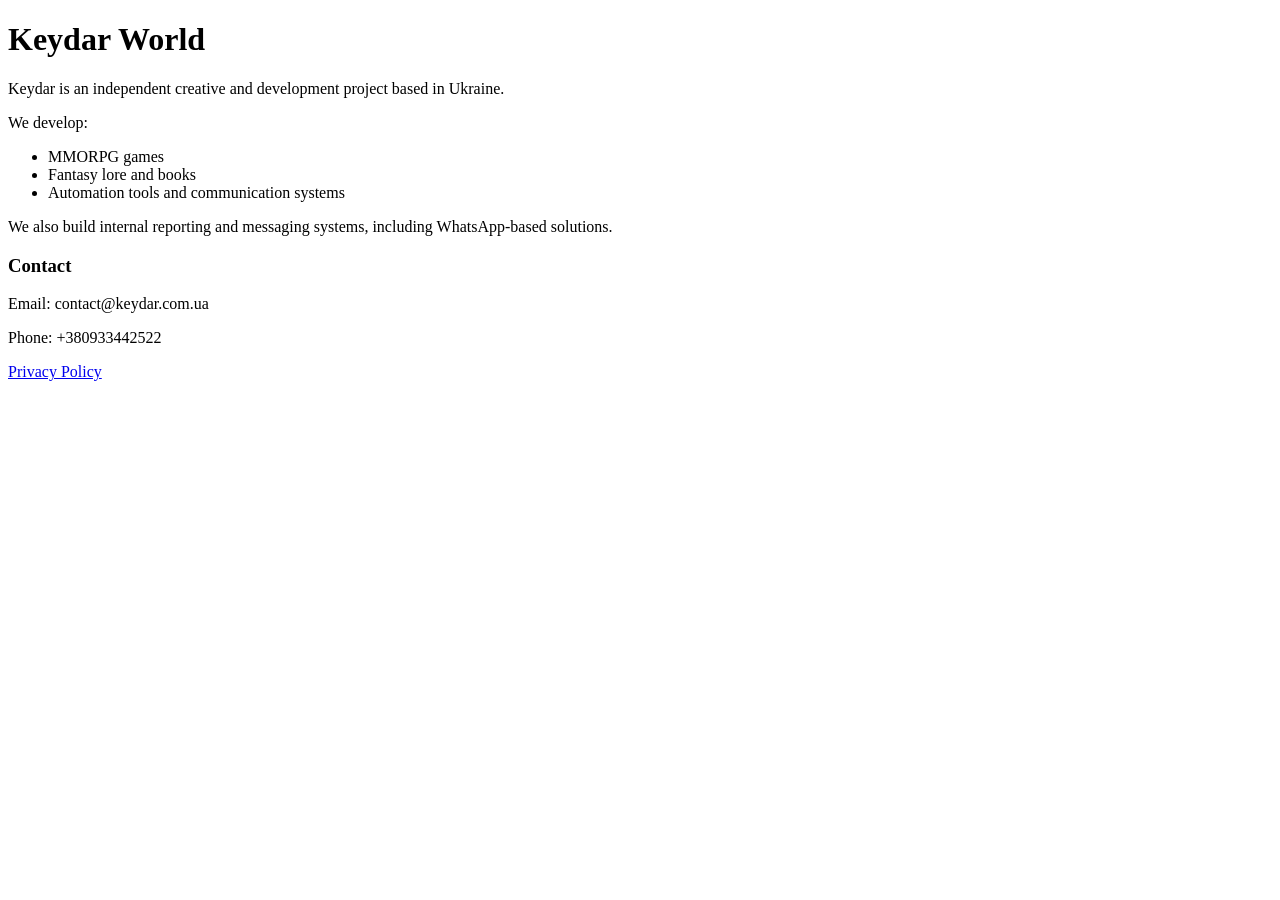
==== index.html @ 36c3d40e "Update index.html add facebook verification" ====
<!DOCTYPE html>
<html>
<head>
  <title>Keydar World</title>
  <meta charset="UTF-8">

  <!-- Facebook Domain Verification -->
  <meta name="facebook-domain-verification" content="0sout8etpsja2fd0kh8x1mv5gqb30a" />

</head>
<body>
  <h1>Keydar World</h1>

  <p>
    Keydar is an independent creative and development project based in Ukraine.
  </p>

  <p>
    We develop:
    <ul>
      <li>MMORPG games</li>
      <li>Fantasy lore and books</li>
      <li>Automation tools and communication systems</li>
    </ul>
  </p>

  <p>
    We also build internal reporting and messaging systems,
    including WhatsApp-based solutions.
  </p>

  <h3>Contact</h3>
  <p>Email: contact@keydar.com.ua</p>
  <p>Phone: +380933442522</p>

  <p><a href="/privacy.html">Privacy Policy</a></p>
</body>
</html>
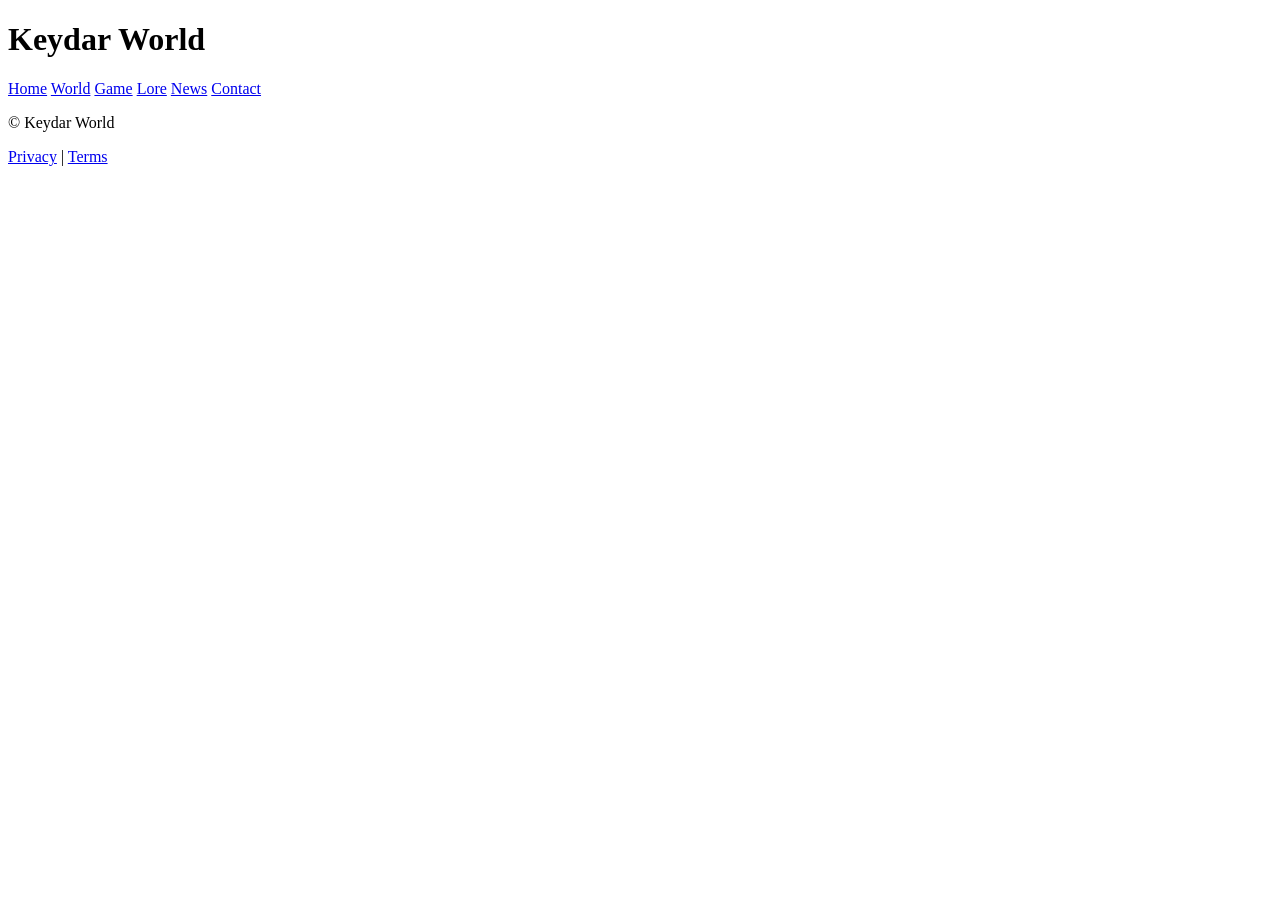
==== commit c09cd429: "Update index.html feat: add navigation menu and Meta domain verification  - Added facebook-domain-" ====
--- a/index.html
+++ b/index.html
@@ -3,36 +3,36 @@
 <head>
   <title>Keydar World</title>
   <meta charset="UTF-8">
+  <meta name="viewport" content="width=device-width, initial-scale=1.0">
 
-  <!-- Facebook Domain Verification -->
+  <!-- Meta verification -->
   <meta name="facebook-domain-verification" content="0sout8etpsja2fd0kh8x1mv5gqb30a" />
 
+  <link rel="stylesheet" href="/css/style.css">
 </head>
 <body>
-  <h1>Keydar World</h1>
 
-  <p>
-    Keydar is an independent creative and development project based in Ukraine.
-  </p>
+  <header>
+    <h1>Keydar World</h1>
+    <nav>
+      <a href="/">Home</a>
+      <a href="/world.html">World</a>
+      <a href="/game.html">Game</a>
+      <a href="/lore.html">Lore</a>
+      <a href="/news.html">News</a>
+      <a href="/contact.html">Contact</a>
+    </nav>
+  </header>
 
-  <p>
-    We develop:
-    <ul>
-      <li>MMORPG games</li>
-      <li>Fantasy lore and books</li>
-      <li>Automation tools and communication systems</li>
-    </ul>
-  </p>
+  <main>
+    <!-- КОНТЕНТ СТОРІНКИ -->
+  </main>
 
-  <p>
-    We also build internal reporting and messaging systems,
-    including WhatsApp-based solutions.
-  </p>
+  <footer>
+    <p>© Keydar World</p>
+    <a href="/privacy.html">Privacy</a> |
+    <a href="/terms.html">Terms</a>
+  </footer>
 
-  <h3>Contact</h3>
-  <p>Email: contact@keydar.com.ua</p>
-  <p>Phone: +380933442522</p>
-
-  <p><a href="/privacy.html">Privacy Policy</a></p>
 </body>
 </html>
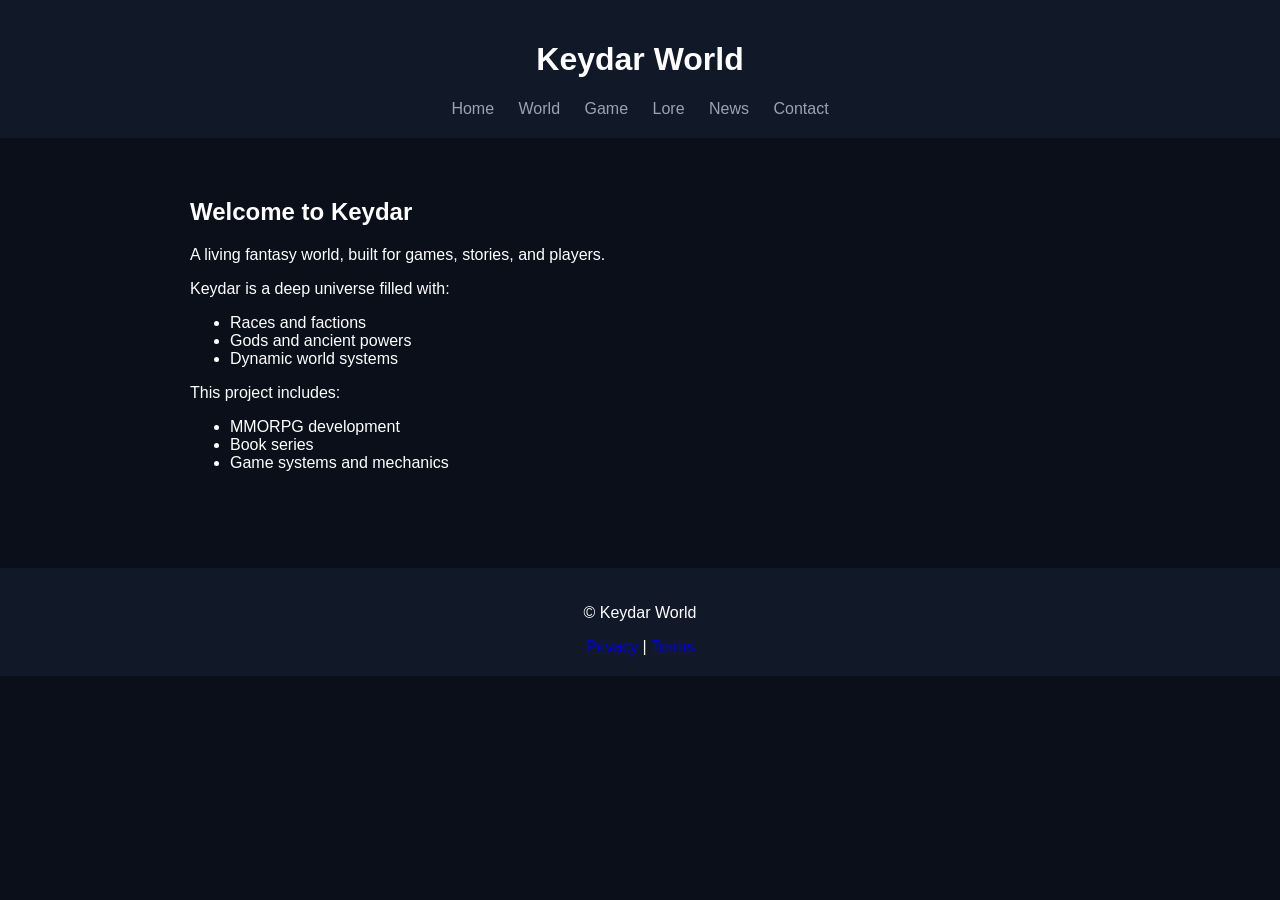
==== commit c807d857: "Update index.html added content to index hmtl" ====
--- a/index.html
+++ b/index.html
@@ -25,7 +25,31 @@
   </header>
 
   <main>
-    <!-- КОНТЕНТ СТОРІНКИ -->
+    <h2>Welcome to Keydar</h2>
+
+<p>
+A living fantasy world, built for games, stories, and players.
+</p>
+
+<p>
+Keydar is a deep universe filled with:
+</p>
+
+<ul>
+  <li>Races and factions</li>
+  <li>Gods and ancient powers</li>
+  <li>Dynamic world systems</li>
+</ul>
+
+<p>
+This project includes:
+</p>
+
+<ul>
+  <li>MMORPG development</li>
+  <li>Book series</li>
+  <li>Game systems and mechanics</li>
+</ul>
   </main>
 
   <footer>
--- a/css/style.css
+++ b/css/style.css
@@ -0,0 +1,35 @@
+body {
+  margin: 0;
+  font-family: Arial, sans-serif;
+  background: #0b0f1a;
+  color: #ffffff;
+}
+
+header {
+  background: #111827;
+  padding: 20px;
+  text-align: center;
+}
+
+nav a {
+  margin: 0 10px;
+  color: #9ca3af;
+  text-decoration: none;
+}
+
+nav a:hover {
+  color: #ffffff;
+}
+
+main {
+  padding: 40px;
+  max-width: 900px;
+  margin: auto;
+}
+
+footer {
+  background: #111827;
+  text-align: center;
+  padding: 20px;
+  margin-top: 40px;
+}
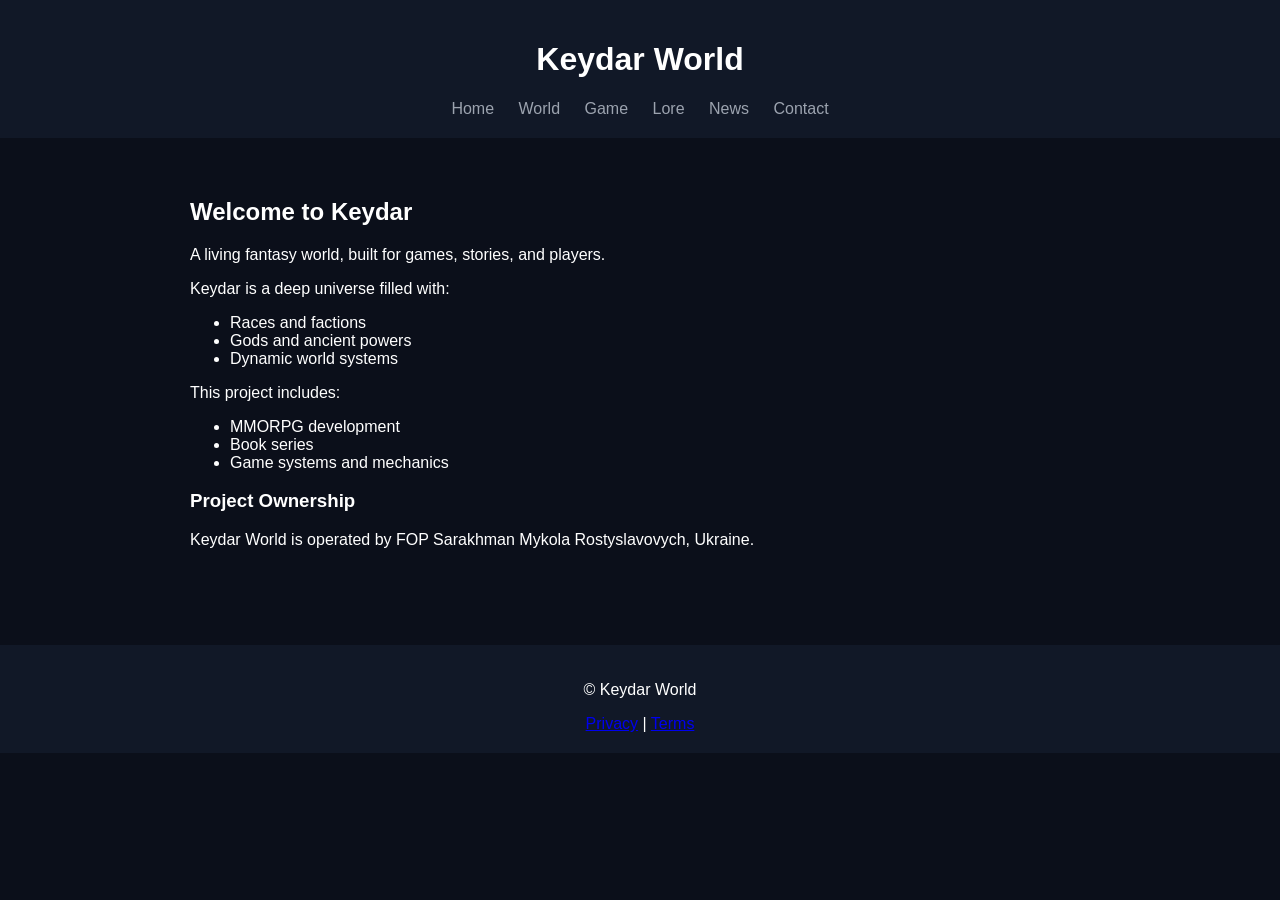
==== commit 190c8214: "Update index.html" ====
--- a/index.html
+++ b/index.html
@@ -50,6 +50,12 @@
   <li>Book series</li>
   <li>Game systems and mechanics</li>
 </ul>
+
+    <h3>Project Ownership</h3>
+
+<p>
+Keydar World is operated by FOP Sarakhman Mykola Rostyslavovych, Ukraine.
+</p>
   </main>
 
   <footer>
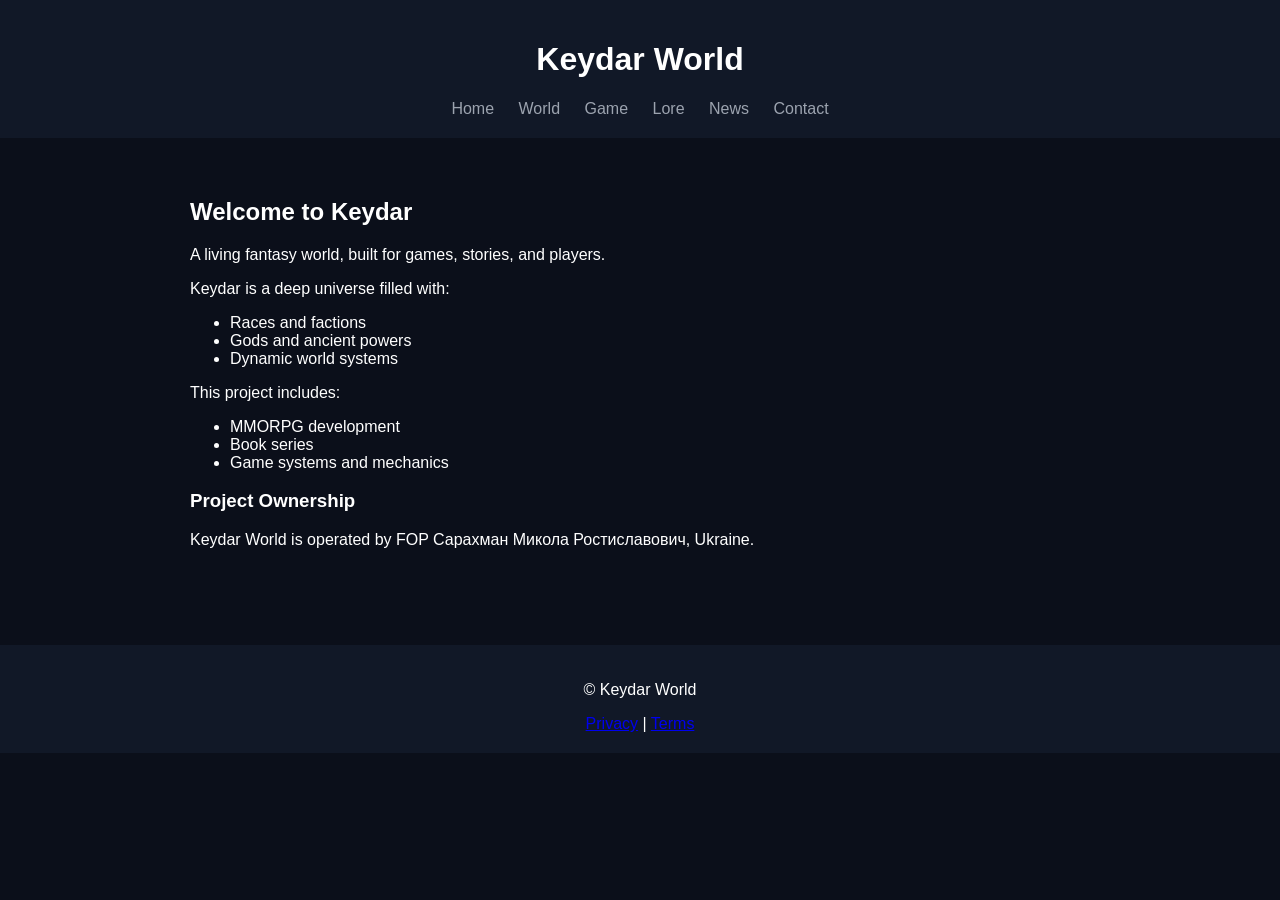
==== commit 60eea380: "Update index.html" ====
--- a/index.html
+++ b/index.html
@@ -54,7 +54,7 @@
     <h3>Project Ownership</h3>
 
 <p>
-Keydar World is operated by FOP Sarakhman Mykola Rostyslavovych, Ukraine.
+Keydar World is operated by FOP Сарахман Микола Ростиславович, Ukraine.
 </p>
   </main>
 
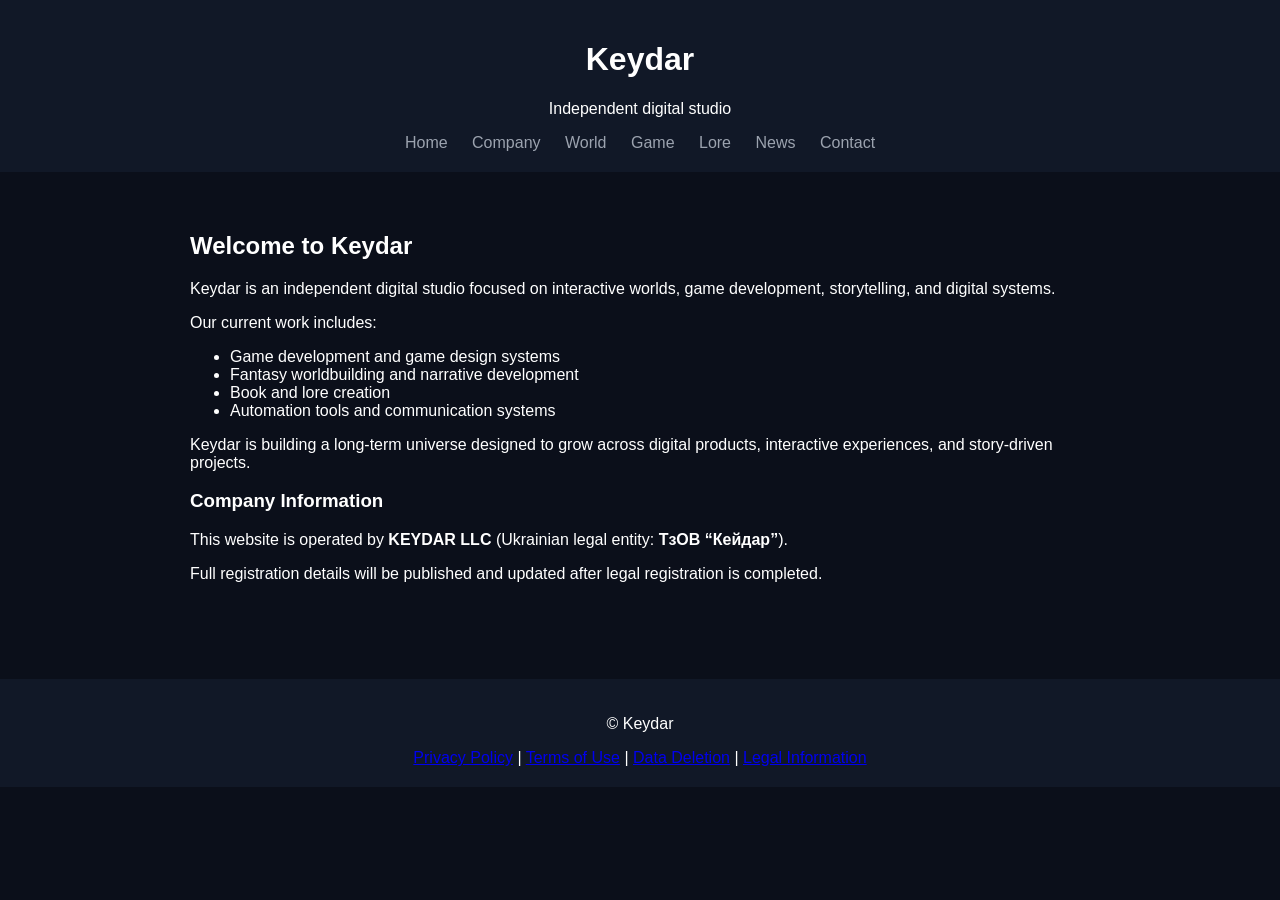
==== commit 6fdf5439: "Update index.html refactoring for company type" ====
--- a/index.html
+++ b/index.html
@@ -1,9 +1,10 @@
 <!DOCTYPE html>
-<html>
+<html lang="en">
 <head>
-  <title>Keydar World</title>
+  <title>Keydar | Interactive Worlds, Games, and Digital Systems</title>
   <meta charset="UTF-8">
   <meta name="viewport" content="width=device-width, initial-scale=1.0">
+  <meta name="description" content="Keydar is an independent digital studio focused on game development, interactive storytelling, and digital systems.">
 
   <!-- Meta verification -->
   <meta name="facebook-domain-verification" content="0sout8etpsja2fd0kh8x1mv5gqb30a" />
@@ -13,9 +14,11 @@
 <body>
 
   <header>
-    <h1>Keydar World</h1>
+    <h1>Keydar</h1>
+    <p class="tagline">Independent digital studio</p>
     <nav>
       <a href="/">Home</a>
+      <a href="/company.html">Company</a>
       <a href="/world.html">World</a>
       <a href="/game.html">Game</a>
       <a href="/lore.html">Lore</a>
@@ -27,41 +30,45 @@
   <main>
     <h2>Welcome to Keydar</h2>
 
-<p>
-A living fantasy world, built for games, stories, and players.
-</p>
+    <p>
+      Keydar is an independent digital studio focused on interactive worlds, game development,
+      storytelling, and digital systems.
+    </p>
 
-<p>
-Keydar is a deep universe filled with:
-</p>
+    <p>
+      Our current work includes:
+    </p>
 
-<ul>
-  <li>Races and factions</li>
-  <li>Gods and ancient powers</li>
-  <li>Dynamic world systems</li>
-</ul>
+    <ul>
+      <li>Game development and game design systems</li>
+      <li>Fantasy worldbuilding and narrative development</li>
+      <li>Book and lore creation</li>
+      <li>Automation tools and communication systems</li>
+    </ul>
 
-<p>
-This project includes:
-</p>
+    <p>
+      Keydar is building a long-term universe designed to grow across digital products,
+      interactive experiences, and story-driven projects.
+    </p>
 
-<ul>
-  <li>MMORPG development</li>
-  <li>Book series</li>
-  <li>Game systems and mechanics</li>
-</ul>
+    <h3>Company Information</h3>
 
-    <h3>Project Ownership</h3>
+    <p>
+      This website is operated by <strong>KEYDAR LLC</strong> (Ukrainian legal entity:
+      <strong>ТзОВ “Кейдар”</strong>).
+    </p>
 
-<p>
-Keydar World is operated by FOP Сарахман Микола Ростиславович, Ukraine.
-</p>
+    <p>
+      Full registration details will be published and updated after legal registration is completed.
+    </p>
   </main>
 
   <footer>
-    <p>© Keydar World</p>
-    <a href="/privacy.html">Privacy</a> |
-    <a href="/terms.html">Terms</a>
+    <p>© Keydar</p>
+    <a href="/privacy.html">Privacy Policy</a> |
+    <a href="/terms.html">Terms of Use</a> |
+    <a href="/data-deletion.html">Data Deletion</a> |
+    <a href="/legal.html">Legal Information</a>
   </footer>
 
 </body>
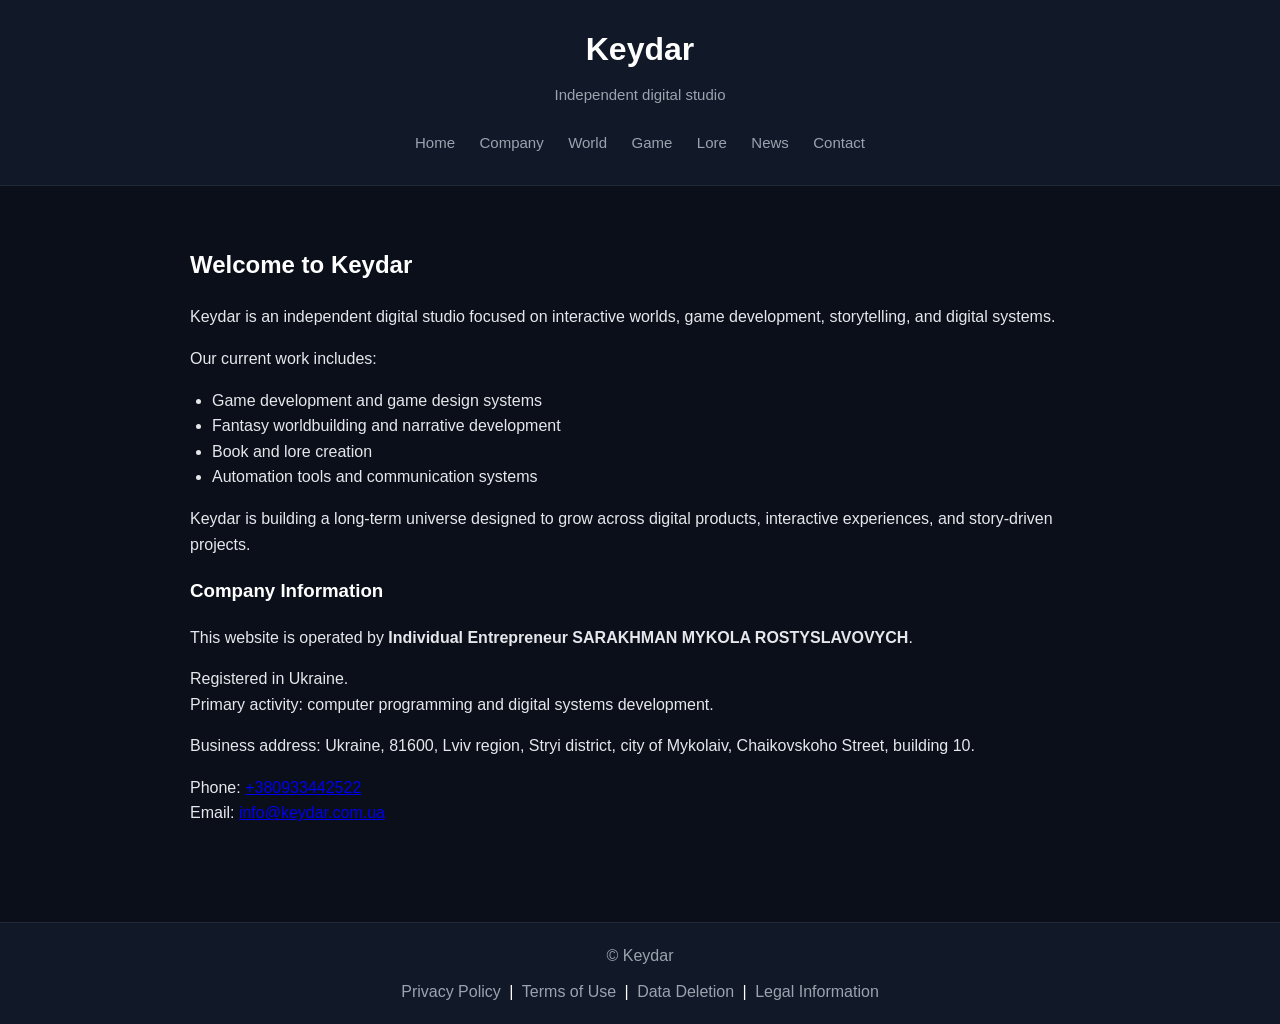
==== commit fc49d515: "Update index.html refactoring for FOP" ====
--- a/index.html
+++ b/index.html
@@ -54,13 +54,24 @@
     <h3>Company Information</h3>
 
     <p>
-      This website is operated by <strong>KEYDAR LLC</strong> (Ukrainian legal entity:
-      <strong>ТзОВ “Кейдар”</strong>).
-    </p>
+      This website is operated by
+      <strong>Individual Entrepreneur SARAKHMAN MYKOLA ROSTYSLAVOVYCH</strong>.
+      </p>
+      
+      <p>
+      Registered in Ukraine.<br>
+      Primary activity: computer programming and digital systems development.
+      </p>
 
-    <p>
-      Full registration details will be published and updated after legal registration is completed.
-    </p>
+      <p>
+        Business address: Ukraine, 81600, Lviv region, Stryi district,
+        city of Mykolaiv, Chaikovskoho Street, building 10.
+        </p>
+        
+        <p>
+        Phone: <a href="tel:+380933442522">+380933442522</a><br>
+        Email: <a href="mailto:info@keydar.com.ua">info@keydar.com.ua</a>
+        </p>
   </main>
 
   <footer>
--- a/css/style.css
+++ b/css/style.css
@@ -3,18 +3,37 @@
   font-family: Arial, sans-serif;
   background: #0b0f1a;
   color: #ffffff;
+  line-height: 1.6;
 }
 
 header {
   background: #111827;
-  padding: 20px;
+  padding: 24px 20px;
   text-align: center;
+  border-bottom: 1px solid #1f2937;
+}
+
+header h1 {
+  margin: 0;
+  font-size: 32px;
+}
+
+.tagline {
+  margin: 8px 0 18px;
+  color: #9ca3af;
+  font-size: 15px;
+}
+
+nav {
+  margin-top: 10px;
 }
 
 nav a {
-  margin: 0 10px;
+  display: inline-block;
+  margin: 6px 10px;
   color: #9ca3af;
   text-decoration: none;
+  font-size: 15px;
 }
 
 nav a:hover {
@@ -22,9 +41,21 @@
 }
 
 main {
-  padding: 40px;
+  padding: 40px 20px;
   max-width: 900px;
   margin: auto;
+}
+
+h2, h3 {
+  color: #ffffff;
+}
+
+p, li {
+  color: #e5e7eb;
+}
+
+ul {
+  padding-left: 22px;
 }
 
 footer {
@@ -32,4 +63,20 @@
   text-align: center;
   padding: 20px;
   margin-top: 40px;
+  border-top: 1px solid #1f2937;
 }
+
+footer p {
+  margin: 0 0 10px;
+  color: #9ca3af;
+}
+
+footer a {
+  color: #9ca3af;
+  text-decoration: none;
+  margin: 0 4px;
+}
+
+footer a:hover {
+  color: #ffffff;
+}
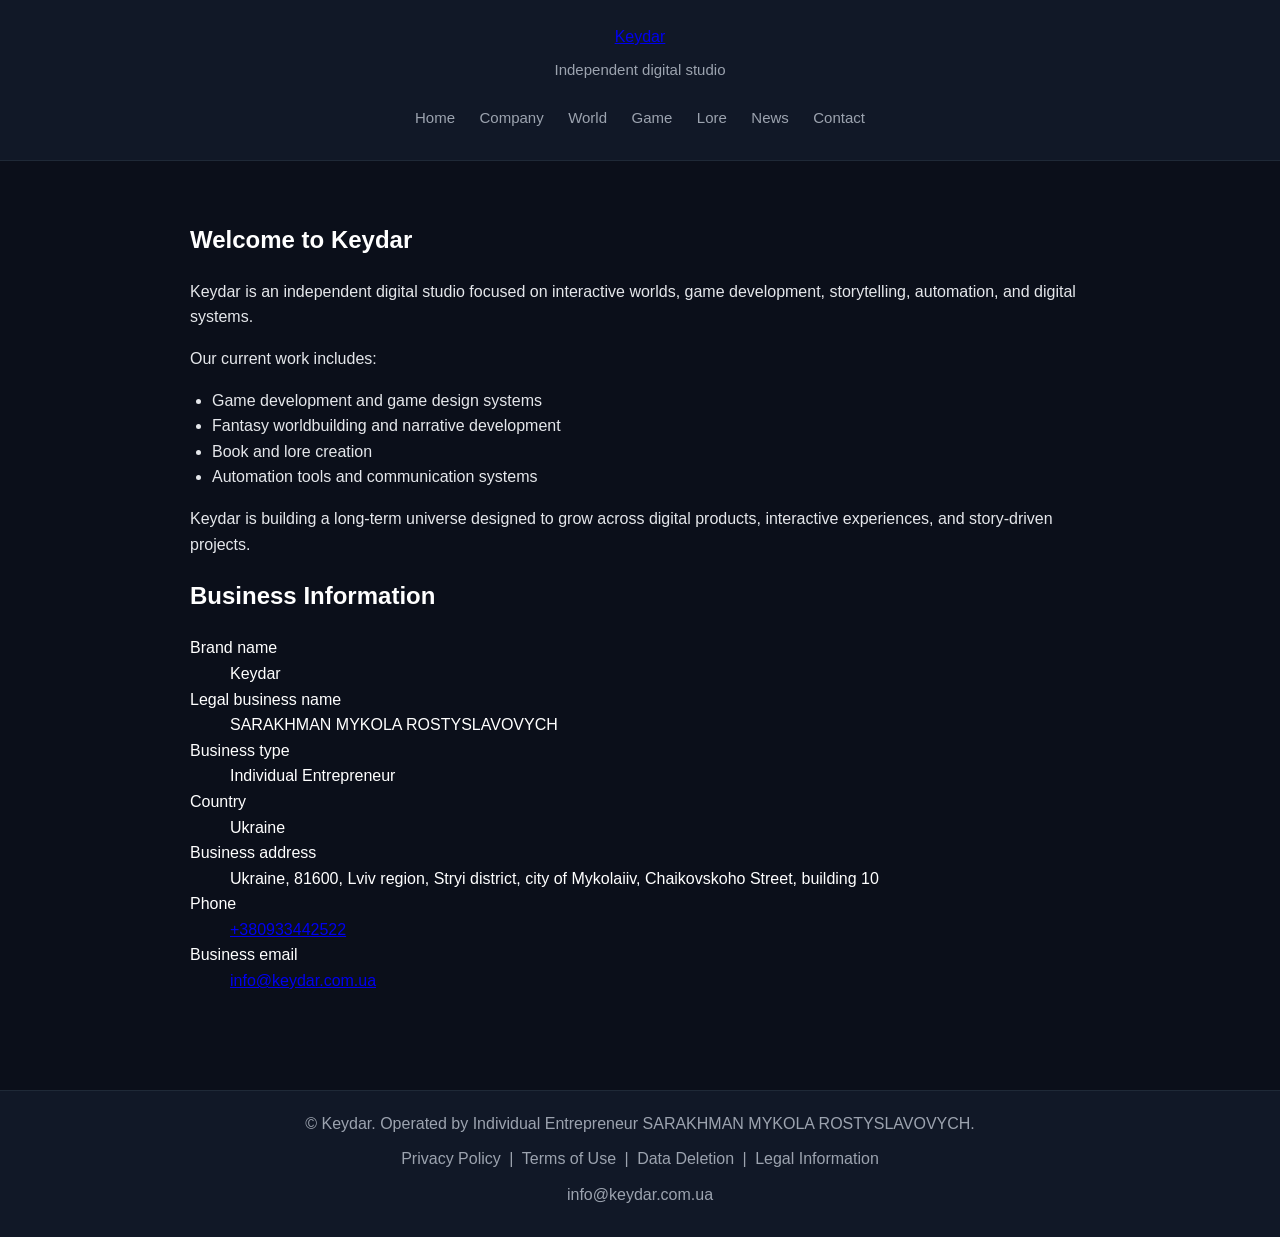
==== commit 01059139: "Update index.html Update homepage business details for registered sole proprietor" ====
--- a/index.html
+++ b/index.html
@@ -1,85 +1,123 @@
 <!DOCTYPE html>
 <html lang="en">
 <head>
-  <title>Keydar | Interactive Worlds, Games, and Digital Systems</title>
   <meta charset="UTF-8">
   <meta name="viewport" content="width=device-width, initial-scale=1.0">
-  <meta name="description" content="Keydar is an independent digital studio focused on game development, interactive storytelling, and digital systems.">
 
-  <!-- Meta verification -->
-  <meta name="facebook-domain-verification" content="0sout8etpsja2fd0kh8x1mv5gqb30a" />
+  <title>Keydar | Interactive Worlds, Games, and Digital Systems</title>
+  <meta name="description" content="Keydar is an independent digital studio focused on game development, interactive storytelling, automation, and digital systems.">
+
+  <!-- Meta domain verification: do not remove -->
+  <meta name="facebook-domain-verification" content="0sout8etpsja2fd0kh8x1mv5gqb30a">
 
   <link rel="stylesheet" href="/css/style.css">
 </head>
 <body>
+  <header>
+    <div class="site-header">
+      <a class="brand" href="/" aria-label="Keydar home">Keydar</a>
+      <p class="tagline">Independent digital studio</p>
 
-  <header>
-    <h1>Keydar</h1>
-    <p class="tagline">Independent digital studio</p>
-    <nav>
-      <a href="/">Home</a>
-      <a href="/company.html">Company</a>
-      <a href="/world.html">World</a>
-      <a href="/game.html">Game</a>
-      <a href="/lore.html">Lore</a>
-      <a href="/news.html">News</a>
-      <a href="/contact.html">Contact</a>
-    </nav>
+      <nav aria-label="Primary navigation">
+        <a href="/">Home</a>
+        <a href="/company.html">Company</a>
+        <a href="/world.html">World</a>
+        <a href="/game.html">Game</a>
+        <a href="/lore.html">Lore</a>
+        <a href="/news.html">News</a>
+        <a href="/contact.html">Contact</a>
+      </nav>
+    </div>
   </header>
 
   <main>
-    <h2>Welcome to Keydar</h2>
+    <section>
+      <h1>Welcome to Keydar</h1>
 
+      <p>
+        Keydar is an independent digital studio focused on interactive worlds,
+        game development, storytelling, automation, and digital systems.
+      </p>
+
+      <p>Our current work includes:</p>
+
+      <ul>
+        <li>Game development and game design systems</li>
+        <li>Fantasy worldbuilding and narrative development</li>
+        <li>Book and lore creation</li>
+        <li>Automation tools and communication systems</li>
+      </ul>
+
+      <p>
+        Keydar is building a long-term universe designed to grow across digital
+        products, interactive experiences, and story-driven projects.
+      </p>
+    </section>
+
+    <section class="business-card" aria-labelledby="business-information">
+      <h2 id="business-information">Business Information</h2>
+
+      <dl class="business-details">
+        <div>
+          <dt>Brand name</dt>
+          <dd>Keydar</dd>
+        </div>
+
+        <div>
+          <dt>Legal business name</dt>
+          <dd>SARAKHMAN MYKOLA ROSTYSLAVOVYCH</dd>
+        </div>
+
+        <div>
+          <dt>Business type</dt>
+          <dd>Individual Entrepreneur</dd>
+        </div>
+
+        <div>
+          <dt>Country</dt>
+          <dd>Ukraine</dd>
+        </div>
+
+        <div>
+          <dt>Business address</dt>
+          <dd>
+            Ukraine, 81600, Lviv region, Stryi district,
+            city of Mykolaiiv, Chaikovskoho Street, building 10
+          </dd>
+        </div>
+
+        <div>
+          <dt>Phone</dt>
+          <dd><a href="tel:+380933442522">+380933442522</a></dd>
+        </div>
+
+        <div>
+          <dt>Business email</dt>
+          <dd><a href="mailto:info@keydar.com.ua">info@keydar.com.ua</a></dd>
+        </div>
+      </dl>
+    </section>
+  </main>
+
+  <footer>
     <p>
-      Keydar is an independent digital studio focused on interactive worlds, game development,
-      storytelling, and digital systems.
+      © Keydar. Operated by
+      Individual Entrepreneur SARAKHMAN MYKOLA ROSTYSLAVOVYCH.
+    </p>
+
+    <p class="footer-links">
+      <a href="/privacy.html">Privacy Policy</a>
+      <span aria-hidden="true">|</span>
+      <a href="/terms.html">Terms of Use</a>
+      <span aria-hidden="true">|</span>
+      <a href="/data-deletion.html">Data Deletion</a>
+      <span aria-hidden="true">|</span>
+      <a href="/legal.html">Legal Information</a>
     </p>
 
     <p>
-      Our current work includes:
+      <a href="mailto:info@keydar.com.ua">info@keydar.com.ua</a>
     </p>
-
-    <ul>
-      <li>Game development and game design systems</li>
-      <li>Fantasy worldbuilding and narrative development</li>
-      <li>Book and lore creation</li>
-      <li>Automation tools and communication systems</li>
-    </ul>
-
-    <p>
-      Keydar is building a long-term universe designed to grow across digital products,
-      interactive experiences, and story-driven projects.
-    </p>
-
-    <h3>Company Information</h3>
-
-    <p>
-      This website is operated by
-      <strong>Individual Entrepreneur SARAKHMAN MYKOLA ROSTYSLAVOVYCH</strong>.
-      </p>
-      
-      <p>
-      Registered in Ukraine.<br>
-      Primary activity: computer programming and digital systems development.
-      </p>
-
-      <p>
-        Business address: Ukraine, 81600, Lviv region, Stryi district,
-        city of Mykolaiv, Chaikovskoho Street, building 10.
-        </p>
-        
-        <p>
-        Phone: <a href="tel:+380933442522">+380933442522</a><br>
-        Email: <a href="mailto:info@keydar.com.ua">info@keydar.com.ua</a>
-        </p>
-  </main>
-
-  <footer>
-    <p>© Keydar</p>
-    <a href="/privacy.html">Privacy Policy</a> |
-    <a href="/terms.html">Terms of Use</a> |
-    <a href="/data-deletion.html">Data Deletion</a> |
-    <a href="/legal.html">Legal Information</a>
   </footer>
 
 </body>
